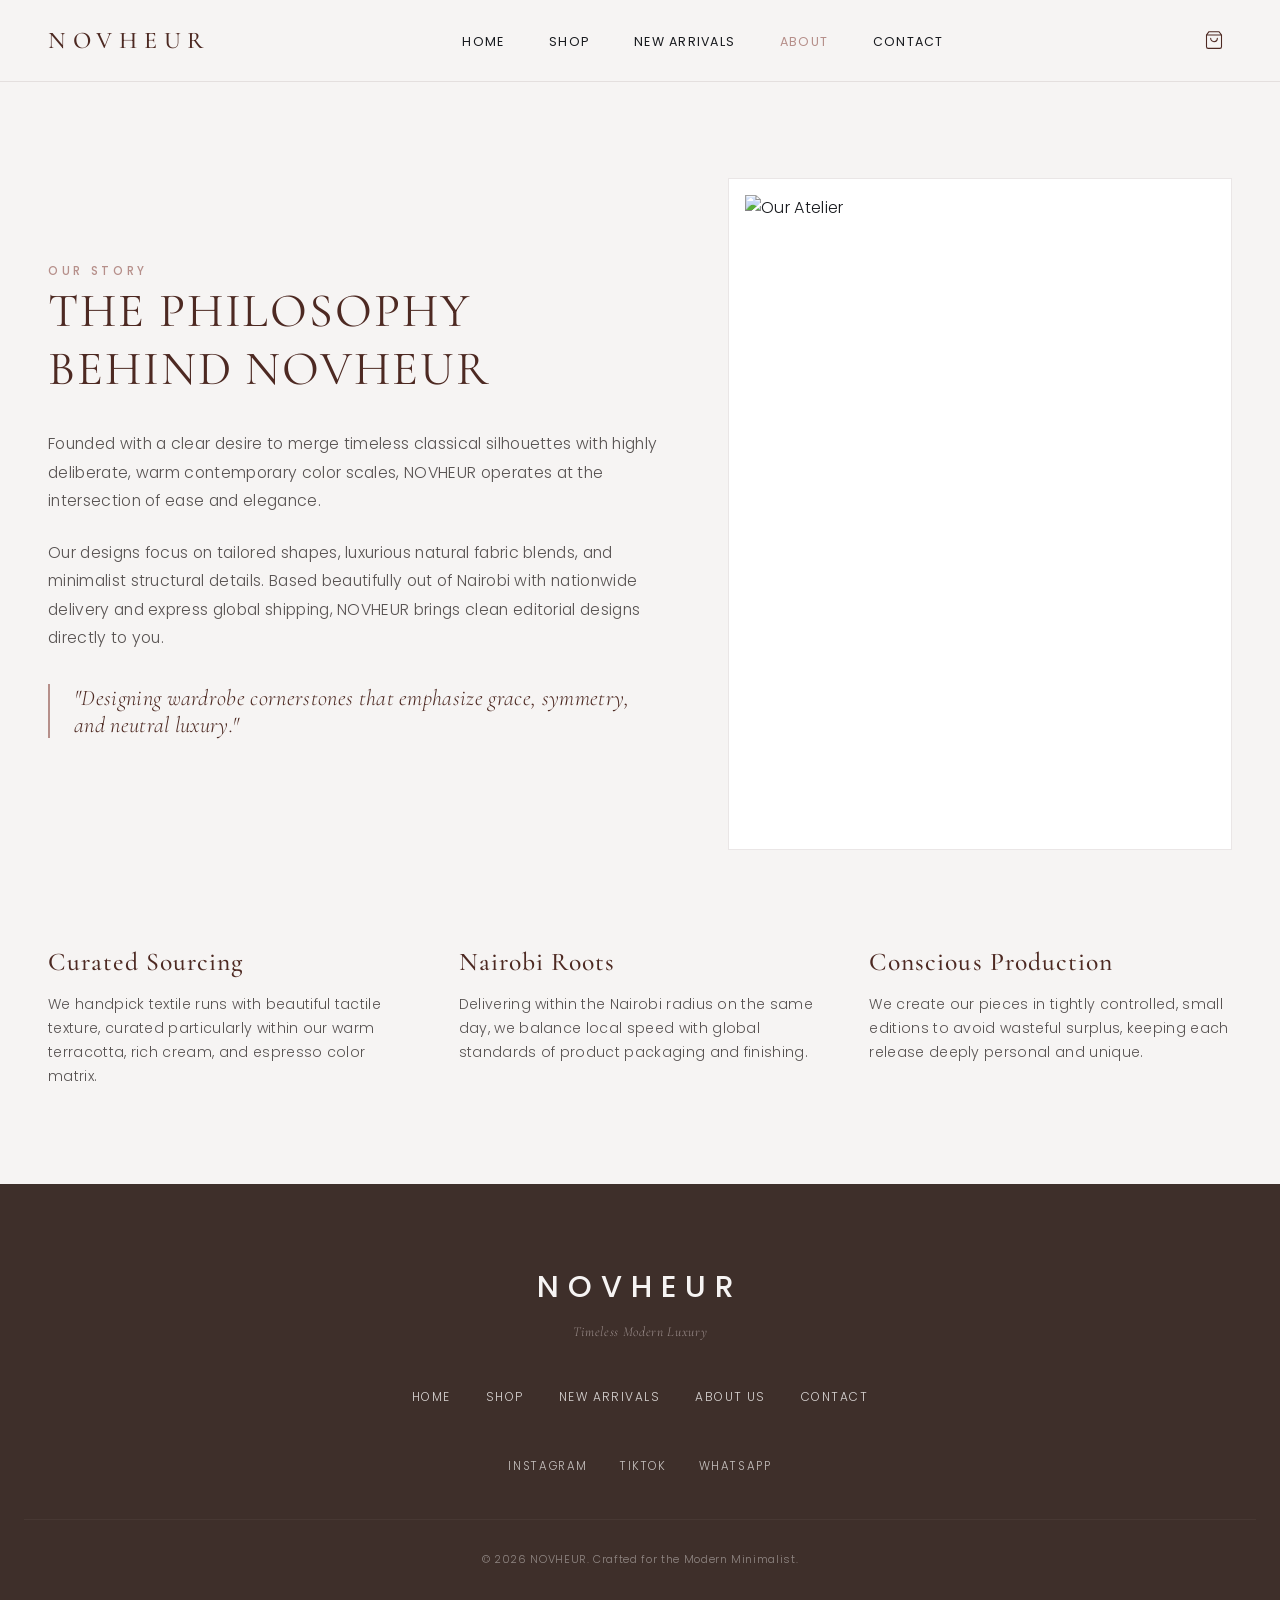
==== about.html @ eb53c372 "Create about.html" ====
<!DOCTYPE html>
<html lang="en">
<head>
  <meta charset="UTF-8">
  <meta name="viewport" content="width=device-width, initial-scale=1.0">
  <title>About Us — NOVHEUR</title>
  <link rel="stylesheet" href="css/style.css">
  <link href="https://fonts.googleapis.com/css2?family=Cormorant+Garamond:ital,wght@0,400;0,500;0,600;1,400&family=Poppins:wght@300;400;500;600&display=swap" rel="stylesheet">
</head>
<body>

  <!-- HEADER -->
  <header class="site-header">
    <div class="nav-row">
      <button class="nav-icon-btn menu-toggle-btn" aria-label="Open Menu">
        <svg viewBox="0 0 24 24"><path d="M3 12h18M3 6h18M3 18h18" stroke-linecap="round"/></svg>
      </button>
      <a href="index.html" class="nav-logo">NOVHEUR</a>
      <ul class="nav-links">
        <li><a href="index.html">Home</a></li>
        <li><a href="shop.html">Shop</a></li>
        <li><a href="new-arrivals.html">New Arrivals</a></li>
        <li><a href="about.html" style="color: var(--btn);">About</a></li>
        <li><a href="contact.html">Contact</a></li>
      </ul>
      <div class="nav-side">
        <button class="nav-icon-btn" aria-label="Cart">
          <svg viewBox="0 0 24 24"><path d="M6 2 3 6v14a2 2 0 0 0 2 2h14a2 2 0 0 0 2-2V6l-3-4zM3 6h18M16 10a4 4 0 0 1-8 0" stroke-linecap="round"/></svg>
        </button>
      </div>
    </div>
  </header>

  <!-- MOBILE MENU DRAWER -->
  <div class="mobile-menu-overlay"></div>
  <aside class="mobile-menu">
    <div class="mobile-menu-top">
      <span class="nav-logo" style="font-size:1.2rem;">NOVHEUR</span>
      <button class="mobile-menu-close">
        <svg viewBox="0 0 24 24"><path d="M18 6 6 18M6 6l12 12" stroke-linecap="round"/></svg>
      </button>
    </div>
    <ul class="mobile-menu-links">
      <li><a href="index.html">Home</a></li>
      <li><a href="shop.html">Shop</a></li>
      <li><a href="new-arrivals.html">New Arrivals</a></li>
      <li><a href="about.html" style="color: var(--btn);">About</a></li>
      <li><a href="contact.html">Contact</a></li>
    </ul>
    <div class="mobile-menu-foot">Worldwide Shipping</div>
  </aside>

  <!-- BRAND HERITAGE SECTION -->
  <section class="section-container" style="padding-top: 6rem;">
    <div style="display: grid; grid-template-columns: 1fr; gap: 4rem; align-items: center;" id="about-grid">
      <!-- Story Content -->
      <div>
        <span class="section-eyebrow">Our Story</span>
        <h1 class="section-title" style="font-size:3rem; margin-bottom: 2rem;">The Philosophy Behind NOVHEUR</h1>
        <p style="color: var(--text-muted); font-size: 0.98rem; line-height: 1.8; margin-bottom: 1.5rem;">
          Founded with a clear desire to merge timeless classical silhouettes with highly deliberate, warm contemporary color scales, NOVHEUR operates at the intersection of ease and elegance. 
        </p>
        <p style="color: var(--text-muted); font-size: 0.98rem; line-height: 1.8; margin-bottom: 2rem;">
          Our designs focus on tailored shapes, luxurious natural fabric blends, and minimalist structural details. Based beautifully out of Nairobi with nationwide delivery and express global shipping, NOVHEUR brings clean editorial designs directly to you.
        </p>
        <blockquote style="border-left: 2px solid var(--btn); padding-left: 1.5rem; font-family: 'Cormorant Garamond', serif; font-size: 1.4rem; font-style: italic; color: var(--heading); margin-bottom: 2rem;">
          "Designing wardrobe cornerstones that emphasize grace, symmetry, and neutral luxury."
        </blockquote>
      </div>

      <!-- Editorial Image Frame -->
      <div style="aspect-ratio: 3/4; border: 1px solid var(--border-light); padding: 1rem; background: var(--card);">
        <img src="https://images.unsplash.com/photo-1534126511673-b6899657816a?q=80&w=800" alt="Our Atelier" style="width: 100%; height: 100%; object-fit: cover;">
      </div>
    </div>
  </section>

  <!-- BRAND VALUES -->
  <section class="section-container" style="padding-top: 0; padding-bottom: 6rem;">
    <div style="display: grid; grid-template-columns: repeat(auto-fit, minmax(280px, 1fr)); gap: 3rem;">
      <div>
        <h3 style="font-family: 'Cormorant Garamond'; font-size: 1.6rem; color: var(--heading); margin-bottom: 1rem;">Curated Sourcing</h3>
        <p style="font-size: 0.88rem; color: var(--text-muted); line-height: 1.7;">We handpick textile runs with beautiful tactile texture, curated particularly within our warm terracotta, rich cream, and espresso color matrix.</p>
      </div>
      <div>
        <h3 style="font-family: 'Cormorant Garamond'; font-size: 1.6rem; color: var(--heading); margin-bottom: 1rem;">Nairobi Roots</h3>
        <p style="font-size: 0.88rem; color: var(--text-muted); line-height: 1.7;">Delivering within the Nairobi radius on the same day, we balance local speed with global standards of product packaging and finishing.</p>
      </div>
      <div>
        <h3 style="font-family: 'Cormorant Garamond'; font-size: 1.6rem; color: var(--heading); margin-bottom: 1rem;">Conscious Production</h3>
        <p style="font-size: 0.88rem; color: var(--text-muted); line-height: 1.7;">We create our pieces in tightly controlled, small editions to avoid wasteful surplus, keeping each release deeply personal and unique.</p>
      </div>
    </div>
  </section>

  <!-- FOOTER -->
  <footer>
    <div class="footer-logo">NOVHEUR</div>
    <div class="footer-tag">Timeless Modern Luxury</div>
    <div class="footer-links">
      <a href="index.html">Home</a>
      <a href="shop.html">Shop</a>
      <a href="new-arrivals.html">New Arrivals</a>
      <a href="about.html">About Us</a>
      <a href="contact.html">Contact</a>
    </div>
    <div class="footer-social">
      <a href="#">Instagram</a>
      <a href="#">TikTok</a>
      <a href="#">WhatsApp</a>
    </div>
    <div class="footer-bottom">
      &copy; 2026 NOVHEUR. Crafted for the Modern Minimalist.
    </div>
  </footer>

  <script>
    const toggleBtn = document.querySelector('.menu-toggle-btn');
    const closeBtn = document.querySelector('.mobile-menu-close');
    const overlay = document.querySelector('.mobile-menu-overlay');
    const menu = document.querySelector('.mobile-menu');

    [toggleBtn, closeBtn, overlay].forEach(btn => {
      btn.addEventListener('click', () => {
        menu.classList.toggle('open');
        overlay.classList.toggle('open');
      });
    });

    // Custom CSS Grid responsive adjustment for larger devices
    if(window.innerWidth > 900) {
       document.getElementById('about-grid').style.gridTemplateColumns = '1.1fr 0.9fr';
    }
  </script>
</body>
</html>
---- css/style.css ----
:root {
  /* --- NOVHEUR Brand Palette --- */
  --bg: #f6f4f3;                 /* Main canvas: Warm, luxurious linen background */
  --btn: #b68f8a;                /* Signature brand color: The elegant rose/mauve */
  --btn-hover: #60362a;          /* Interaction state: Rich warm chocolate */
  
  /* --- Typography & Structural Tones --- */
  --heading: #4d2922;            /* Deep espresso brown for classic serif headers */
  --body: #191b1f;               /* High-fashion primary charcoal/black for readability */
  --text-muted: #585352;         /* Editorial secondary text: Warm slate gray */
  
  /* --- Surfaces & Layout Accents --- */
  --card: #ffffff;               /* Crisp white surfaces for product frames */
  --footer: #3e2f2a;             /* Deepest grounding brown for the footer block */
  --accent-dark: #2f2f32;        /* Dark structural elements */
  
  /* --- Borders & Spacing --- */
  --border-light: rgba(186, 173, 172, 0.3); /* Ultra-soft gray divider using #baadac */
  --line: rgba(77, 41, 34, 0.08);           /* Faint structural lines */
}

/* ================= CORE STYLES ================= */
* {
  margin: 0;
  padding: 0;
  box-sizing: border-box;
}

html {
  scroll-behavior: smooth;
}

body {
  background: var(--bg);
  color: var(--body);
  font-family: 'Poppins', sans-serif;
  font-weight: 300;
  letter-spacing: 0.02em;
  overflow-x: hidden;
  -webkit-tap-highlight-color: transparent;
}

h1, h2, h3, .logo {
  font-family: 'Cormorant Garamond', serif;
  color: var(--heading);
  letter-spacing: 0.04em;
  font-weight: 500;
}

img {
  max-width: 100%;
  height: auto;
  display: block;
  object-fit: cover;
}

a {
  color: inherit;
  text-decoration: none;
}

/* ---------- scroll reveals ---------- */
.reveal {
  opacity: 0;
  transform: translateY(24px);
  transition: opacity 1s cubic-bezier(.21, .6, .35, 1), transform 1s cubic-bezier(.21, .6, .35, 1);
}

.reveal.is-visible {
  opacity: 1;
  transform: translateY(0);
}

@media (prefers-reduced-motion: reduce) {
  .reveal { opacity: 1; transform: none; transition: none; }
  html { scroll-behavior: auto; }
}

/* ================= BUTTONS (REFINE & ELEVATE) ================= */
.btn {
  display: inline-block;
  background: var(--btn);
  color: #fff;
  font-family: 'Poppins', sans-serif;
  font-weight: 500;
  font-size: 0.78rem;
  letter-spacing: 0.18em;
  text-transform: uppercase;
  padding: 1.15rem 2.8rem;
  border: none;
  border-radius: 1px;
  cursor: pointer;
  transition: background 0.4s cubic-bezier(.21, .6, .35, 1), transform 0.2s ease, box-shadow 0.4s ease;
}

.btn:hover {
  background: var(--btn-hover);
  box-shadow: 0 8px 20px rgba(96, 54, 42, 0.12);
}

.btn:active {
  transform: scale(0.97);
}

.btn-secondary {
  display: inline-block;
  background: transparent;
  color: var(--heading);
  border: 1px solid var(--heading);
  font-family: 'Poppins', sans-serif;
  font-weight: 500;
  font-size: 0.78rem;
  letter-spacing: 0.18em;
  text-transform: uppercase;
  padding: 1rem 2.5rem;
  border-radius: 1px;
  cursor: pointer;
  transition: all 0.4s cubic-bezier(.21, .6, .35, 1);
}

.btn-secondary:hover {
  background: var(--heading);
  color: #fff;
}

.btn-secondary:active {
  transform: scale(0.97);
}

/* ================= SITE HEADER ================= */
.site-header {
  position: sticky;
  top: 0;
  z-index: 60;
  background: var(--bg);
  border-bottom: 1px solid var(--border-light);
}

.nav-row {
  display: flex;
  align-items: center;
  justify-content: space-between;
  padding: 1.2rem 1.5rem;
  max-width: 1340px;
  margin: 0 auto;
}

.nav-logo {
  font-family: 'Cormorant Garamond', serif;
  font-weight: 500;
  font-size: 1.5rem;
  letter-spacing: 0.28em;
  text-transform: uppercase;
  color: var(--heading);
}

.nav-icon-btn {
  background: none;
  border: none;
  padding: 0.5rem;
  cursor: pointer;
  color: var(--heading);
  display: flex;
  align-items: center;
  justify-content: center;
  transition: transform 0.15s ease, color 0.3s ease;
}

.nav-icon-btn:hover {
  color: var(--btn);
}

.nav-icon-btn:active {
  transform: scale(0.9);
}

.nav-icon-btn svg {
  width: 20px;
  height: 20px;
  stroke: currentColor;
  fill: none;
  stroke-width: 1.3;
}

.nav-links {
  display: none;
  align-items: center;
  gap: 2.8rem;
  list-style: none;
}

.nav-links a {
  position: relative;
  font-family: 'Poppins', sans-serif;
  font-size: 0.78rem;
  font-weight: 400;
  letter-spacing: 0.1em;
  text-transform: uppercase;
  color: var(--body);
  padding-bottom: 6px;
  transition: color 0.3s ease;
}

.nav-links a::after {
  content: '';
  position: absolute;
  left: 0;
  bottom: 0;
  width: 0%;
  height: 1px;
  background: var(--btn);
  transition: width 0.35s cubic-bezier(.21, .6, .35, 1);
}

.nav-links a:hover {
  color: var(--btn);
}

.nav-links a:hover::after {
  width: 100%;
}

.nav-side {
  display: flex;
  align-items: center;
  gap: 0.4rem;
}

.menu-toggle-btn {
  display: flex;
}

@media (min-width: 900px) {
  .nav-links { display: flex; }
  .menu-toggle-btn { display: none; }
  .nav-row { padding: 1.4rem 3rem; }
}

/* ---- mobile menu panel ---- */
.mobile-menu-overlay {
  position: fixed;
  inset: 0;
  z-index: 99;
  background: rgba(25, 27, 31, 0.3);
  backdrop-filter: blur(2px);
  opacity: 0;
  pointer-events: none;
  transition: opacity 0.4s ease;
}

.mobile-menu-overlay.open {
  opacity: 1;
  pointer-events: auto;
}

.mobile-menu {
  position: fixed;
  top: 0;
  left: 0;
  bottom: 0;
  width: 85%;
  max-width: 360px;
  z-index: 100;
  background: var(--bg);
  padding: 1.5rem 2rem;
  transform: translateX(-100%);
  transition: transform 0.5s cubic-bezier(.21, .6, .35, 1);
  overflow-y: auto;
  box-shadow: 10px 0 30px rgba(0, 0, 0, 0.03);
  border-right: 1px solid var(--border-light);
}

.mobile-menu.open {
  transform: translateX(0);
}

.mobile-menu-top {
  display: flex;
  justify-content: space-between;
  align-items: center;
  margin-bottom: 3.5rem;
}

.mobile-menu-close {
  background: none;
  border: none;
  color: var(--heading);
  cursor: pointer;
  padding: 0.5rem;
}

.mobile-menu-close svg {
  width: 18px;
  height: 18px;
  stroke: currentColor;
  stroke-width: 1.5;
  fill: none;
}

.mobile-menu-links {
  list-style: none;
  display: flex;
  flex-direction: column;
  gap: 1.8rem;
}

.mobile-menu-links a {
  font-family: 'Cormorant Garamond', serif;
  font-size: 2.2rem;
  font-weight: 500;
  color: var(--heading);
  display: inline-block;
  transition: color 0.3s ease, transform 0.3s ease;
}

.mobile-menu-links a:active, .mobile-menu-links a:hover {
  transform: translateX(8px);
  color: var(--btn);
}

.mobile-menu-foot {
  margin-top: 4rem;
  font-size: 0.7rem;
  letter-spacing: 0.14em;
  text-transform: uppercase;
  color: var(--text-muted);
  opacity: 0.8;
}

@media (min-width: 900px) {
  .mobile-menu { display: none; }
}

/* ================= NOVHEUR HERO (SHRUNK EDITORIAL STYLE) ================= */
.hero-shrunk {
  display: grid;
  grid-template-columns: 1fr;
  min-height: 440px;
  height: 50vh;
  background: var(--bg);
  border-bottom: 1px solid var(--border-light);
}

.hero-content-left {
  display: flex;
  flex-direction: column;
  justify-content: center;
  padding: 3.5rem 2rem;
}

.hero-eyebrow {
  font-size: 0.72rem;
  letter-spacing: 0.32em;
  text-transform: uppercase;
  color: var(--btn);
  margin-bottom: 0.8rem;
  font-weight: 500;
}

.hero-title-shrunk {
  font-size: 2.6rem;
  font-weight: 400;
  line-height: 1.15;
  margin-bottom: 1rem;
  max-width: 15ch;
  text-transform: uppercase;
}

.hero-subtitle-shrunk {
  font-size: 0.9rem;
  line-height: 1.6;
  color: var(--text-muted);
  max-width: 42ch;
  margin-bottom: 2rem;
}

.hero-image-right {
  display: none;
  background-image: url('https://images.unsplash.com/photo-1515886657613-9f3515b0c78f?q=80&w=1200&auto=format&fit=crop');
  background-size: cover;
  background-position: center;
}

@media (min-width: 768px) {
  .hero-shrunk {
    grid-template-columns: 1.1fr 0.9fr;
    height: 48vh;
  }
  .hero-content-left {
    padding: 3rem 10% 3rem 12%;
  }
  .hero-image-right {
    display: block;
  }
}

/* ================= HORIZONTAL CATEGORIES BAR ================= */
.categories-container {
  padding: 2.5rem 1.5rem;
  border-bottom: 1px solid var(--border-light);
  background: var(--card);
}

.categories-grid {
  display: flex;
  gap: 1rem;
  overflow-x: auto;
  padding-bottom: 0.5rem;
  scrollbar-width: none;
}

.categories-grid::-webkit-scrollbar {
  display: none;
}

.category-tile {
  flex: 0 0 140px;
  position: relative;
  aspect-ratio: 3/4;
  overflow: hidden;
}

.category-tile img {
  width: 100%;
  height: 100%;
  transition: transform 0.8s cubic-bezier(.21, .6, .35, 1);
}

.category-tile:hover img {
  transform: scale(1.08);
}

.category-overlay {
  position: absolute;
  inset: 0;
  background: linear-gradient(180deg, rgba(0,0,0,0) 45%, rgba(62,47,42,0.8) 100%);
  display: flex;
  align-items: flex-end;
  justify-content: center;
  padding: 1rem;
}

.category-name {
  color: #ffffff;
  font-family: 'Cormorant Garamond', serif;
  font-size: 1.15rem;
  font-weight: 500;
  letter-spacing: 0.06em;
  text-align: center;
}

@media (min-width: 900px) {
  .categories-container { padding: 3.5rem 3rem; }
  .categories-grid {
    display: grid;
    grid-template-columns: repeat(7, 1fr);
    gap: 1.2rem;
    overflow-x: visible;
  }
  .category-tile { flex: none; width: 100%; }
}

/* ================= PRODUCTS GRID (CLEAN EDITORIAL FRAMES) ================= */
.section-container {
  max-width: 1340px;
  margin: 0 auto;
  padding: 6rem 1.5rem 5rem;
}

@media (min-width: 900px) {
  .section-container { padding: 7rem 3rem 6rem; }
}

.section-head {
  text-align: center;
  margin-bottom: 4rem;
}

.section-eyebrow {
  font-size: 0.72rem;
  letter-spacing: 0.32em;
  text-transform: uppercase;
  color: var(--btn);
  margin-bottom: 0.8rem;
  font-weight: 500;
}

.section-title {
  font-size: 2.4rem;
  font-weight: 400;
  color: var(--heading);
  text-transform: uppercase;
}

.products-grid {
  display: grid;
  grid-template-columns: 1fr 1fr;
  gap: 1.4rem;
}

@media (min-width: 768px) {
  .products-grid { grid-template-columns: repeat(3, 1fr); gap: 2rem; }
}

@media (min-width: 1100px) {
  .products-grid { grid-template-columns: repeat(4, 1fr); gap: 2.2rem; }
}

/* Product Cards */
.product-card {
  background: var(--card);
  border: 1px solid var(--border-light);
  overflow: hidden;
  display: flex;
  flex-direction: column;
  position: relative;
  transition: transform 0.4s ease, box-shadow 0.4s ease;
}

.product-media {
  position: relative;
  aspect-ratio: 3/4;
  overflow: hidden;
  background: #e9e4e1;
}

.product-media img {
  width: 100%;
  height: 100%;
  transition: transform 0.8s cubic-bezier(.21, .6, .35, 1);
}

.product-card:hover {
  box-shadow: 0 12px 30px rgba(77, 41, 34, 0.04);
}

.product-card:hover .product-media img {
  transform: scale(1.05);
}

/* Wishlist Button */
.wishlist-btn {
  position: absolute;
  top: 0.85rem;
  right: 0.85rem;
  z-index: 5;
  background: rgba(255, 255, 255, 0.95);
  border: none;
  border-radius: 50%;
  width: 34px;
  height: 34px;
  display: flex;
  align-items: center;
  justify-content: center;
  cursor: pointer;
  box-shadow: 0 4px 12px rgba(0,0,0,0.03);
  color: var(--heading);
  transition: all 0.3s ease;
}

.wishlist-btn:hover {
  background: var(--card);
  color: var(--btn);
}

.wishlist-btn svg {
  width: 15px;
  height: 15px;
  fill: none;
  stroke: currentColor;
  stroke-width: 1.5;
  transition: all 0.3s ease;
}

.wishlist-btn.active svg {
  fill: var(--btn);
  stroke: var(--btn);
}

/* Hover Action Tray */
.product-actions {
  position: absolute;
  bottom: -48px;
  left: 0;
  right: 0;
  display: flex;
  background: rgba(255, 255, 255, 0.96);
  backdrop-filter: blur(4px);
  z-index: 5;
  transition: bottom 0.35s cubic-bezier(.21, .6, .35, 1);
  border-top: 1px solid var(--border-light);
}

.product-card:hover .product-actions {
  bottom: 0;
}

.action-btn {
  flex: 1;
  border: none;
  background: transparent;
  padding: 0.9rem 0;
  font-family: 'Poppins', sans-serif;
  font-size: 0.72rem;
  font-weight: 500;
  letter-spacing: 0.1em;
  text-transform: uppercase;
  color: var(--heading);
  cursor: pointer;
  transition: all 0.3s ease;
}

.action-btn:first-child {
  border-right: 1px solid var(--border-light);
}

.action-btn:hover {
  background: var(--btn);
  color: #fff;
}

@media (max-width: 768px) {
  .product-actions {
    position: relative;
    bottom: 0;
    background: var(--card);
    border-top: 1px solid var(--border-light);
  }
  .product-card:hover .product-actions { bottom: 0; }
  .action-btn.quick-view { display: none; }
}

.product-body {
  padding: 1.2rem 1rem 1.4rem;
  text-align: left;
}

.product-name {
  font-family: 'Cormorant Garamond', serif;
  font-size: 1.2rem;
  color: var(--heading);
  font-weight: 500;
  margin-bottom: 0.3rem;
}

.product-price {
  font-size: 0.88rem;
  font-weight: 500;
  color: var(--body);
}

.section-footer {
  text-align: center;
  margin-top: 4rem;
}

/* ================= LIFESTYLE COVER BANNER ================= */
.lifestyle-banner {
  position: relative;
  height: 45vh;
  min-height: 340px;
  display: flex;
  align-items: center;
  justify-content: center;
  text-align: center;
  color: #ffffff;
  overflow: hidden;
}

.lifestyle-bg {
  position: absolute;
  inset: 0;
  background-image: url('https://images.unsplash.com/photo-1517248135467-4c7edcad34c4?q=80&w=1600&auto=format&fit=crop');
  background-size: cover;
  background-position: center;
  z-index: 1;
}

.lifestyle-overlay {
  position: absolute;
  inset: 0;
  background: rgba(62, 47, 42, 0.45); /* Soft premium tint utilizing your footer brown */
  z-index: 2;
}

.lifestyle-content {
  position: relative;
  z-index: 3;
  padding: 0 1.5rem;
}

.lifestyle-content h2 {
  font-family: 'Cormorant Garamond', serif;
  font-size: 2.8rem;
  font-weight: 400;
  letter-spacing: 0.12em;
  color: #ffffff;
  margin-bottom: 1.5rem;
  text-transform: uppercase;
}

.lifestyle-content .btn {
  background: #ffffff;
  color: var(--heading);
}

.lifestyle-content .btn:hover {
  background: var(--btn-hover);
  color: #ffffff;
}

@media (min-width: 768px) {
  .lifestyle-banner { height: 50vh; }
  .lifestyle-content h2 { font-size: 3.8rem; }
}

/* ================= TRENDING GRID ================= */
.trending-grid {
  display: grid;
  grid-template-columns: 1fr;
  gap: 1.4rem;
}

@media (min-width: 600px) {
  .trending-grid { grid-template-columns: repeat(2, 1fr); }
}

@media (min-width: 1100px) {
  .trending-grid { grid-template-columns: repeat(4, 1fr); }
}

.trending-card {
  position: relative;
  aspect-ratio: 1/1;
  overflow: hidden;
}

.trending-card img {
  width: 100%;
  height: 100%;
  transition: transform 0.8s cubic-bezier(.21, .6, .35, 1);
}

.trending-card:hover img {
  transform: scale(1.05);
}

.trending-overlay {
  position: absolute;
  inset: 0;
  background: rgba(96, 54, 42, 0.22); /* Soft brand warmth overlay */
  display: flex;
  align-items: center;
  justify-content: center;
  transition: background-color 0.4s ease;
}

.trending-card:hover .trending-overlay {
  background: rgba(96, 54, 42, 0.45);
}

.trending-title {
  color: #ffffff;
  font-family: 'Cormorant Garamond', serif;
  font-size: 1.9rem;
  font-weight: 500;
  letter-spacing: 0.08em;
  text-transform: uppercase;
}

/* ================= INSTAGRAM SECTION ================= */
.instagram-grid {
  display: grid;
  grid-template-columns: repeat(2, 1fr);
  gap: 1rem;
}

@media (min-width: 900px) {
  .instagram-grid { grid-template-columns: repeat(4, 1fr); }
}

.instagram-post {
  aspect-ratio: 1/1;
  overflow: hidden;
  position: relative;
  background: #e9e4e1;
}

.instagram-post img {
  width: 100%;
  height: 100%;
  transition: opacity 0.4s ease;
}

.instagram-post:hover img {
  opacity: 0.85;
}

/* ================= NEWSLETTER ================= */
.newsletter-section {
  background: var(--card);
  border-top: 1px solid var(--border-light);
  border-bottom: 1px solid var(--border-light);
  padding: 6rem 1.5rem;
  text-align: center;
}

.newsletter-inner {
  max-width: 500px;
  margin: 0 auto;
}

.newsletter-title {
  font-size: 2.2rem;
  font-weight: 400;
  color: var(--heading);
  margin-bottom: 0.8rem;
  text-transform: uppercase;
}

.newsletter-desc {
  font-size: 0.88rem;
  line-height: 1.6;
  color: var(--text-muted);
  margin-bottom: 2.4rem;
}

.newsletter-form {
  display: flex;
  flex-direction: column;
  gap: 0.8rem;
}

.newsletter-input {
  border: 1px solid var(--border-light);
  background: var(--bg);
  padding: 1.15rem 1.4rem;
  font-family: 'Poppins', sans-serif;
  font-size: 0.85rem;
  color: var(--body);
  border-radius: 1px;
  outline: none;
  transition: border-color 0.3s ease;
}

.newsletter-input:focus {
  border-color: var(--btn);
}

@media (min-width: 600px) {
  .newsletter-form {
    flex-direction: row;
    gap: 0;
  }
  .newsletter-input {
    flex: 1;
    border-right: none;
    border-radius: 1px 0 0 1px;
  }
  .newsletter-form .btn {
    border-radius: 0 1px 1px 0;
  }
}

/* ================= MARQUEE ACCENT ================= */
.marquee-wrap {
  border-top: 1px solid var(--border-light);
  border-bottom: 1px solid var(--border-light);
  padding: 1.5rem 0;
  overflow: hidden;
  white-space: nowrap;
  background: var(--bg);
}

.marquee-track {
  display: inline-flex;
  animation: marquee 24s linear infinite;
}

.marquee-track span {
  font-family: 'Poppins', sans-serif;
  font-size: 0.75rem;
  letter-spacing: 0.24em;
  text-transform: uppercase;
  color: var(--heading);
  padding: 0 1.6rem;
  display: inline-flex;
  align-items: center;
}

.marquee-track span::after {
  content: '✦';
  color: var(--btn);
  font-size: 0.55rem;
  margin-left: 1.6rem;
}

@keyframes marquee {
  from { transform: translateX(0); }
  to { transform: translateX(-50%); }
}

/* ================= FOOTER ================= */
footer {
  background: var(--footer);
  color: #f6f4f3;
  padding: 5rem 1.5rem 2.5rem;
}

.footer-logo {
  font-size: 1.9rem;
  font-weight: 500;
  letter-spacing: 0.3em;
  text-transform: uppercase;
  color: #f6f4f3;
  text-align: center;
  margin-bottom: 0.8rem;
}

.footer-tag {
  text-align: center;
  font-size: 0.85rem;
  opacity: 0.75;
  margin-bottom: 3rem;
  font-family: 'Cormorant Garamond', serif;
  font-style: italic;
  letter-spacing: 0.05em;
  color: #baadac; /* Soft brand gray */
}

.footer-links {
  display: flex;
  justify-content: center;
  gap: 2.2rem;
  flex-wrap: wrap;
  font-size: 0.75rem;
  letter-spacing: 0.12em;
  text-transform: uppercase;
  margin-bottom: 3rem;
}

.footer-links a {
  position: relative;
  padding-bottom: 4px;
  transition: color 0.3s ease;
  opacity: 0.85;
}

.footer-links a:hover {
  color: var(--btn);
  opacity: 1;
}

.footer-links a::after {
  content: '';
  position: absolute;
  left: 0;
  bottom: 0;
  width: 0%;
  height: 1px;
  background: var(--btn);
  transition: width 0.35s ease;
}

.footer-links a:hover::after {
  width: 100%;
}

.footer-social {
  display: flex;
  justify-content: center;
  gap: 2rem;
  flex-wrap: wrap;
  font-size: 0.72rem;
  letter-spacing: 0.14em;
  text-transform: uppercase;
  margin-bottom: 2.5rem;
}

.footer-social a {
  position: relative;
  padding-bottom: 4px;
  transition: color 0.3s ease, opacity 0.3s ease;
  opacity: 0.75;
}

.footer-social a:hover {
  opacity: 1;
  color: var(--btn);
}

.footer-social a::after {
  content: '';
  position: absolute;
  left: 0;
  bottom: 0;
  width: 0%;
  height: 1px;
  background: var(--btn);
  transition: width 0.3s ease;
}

.footer-social a:hover::after {
  width: 100%;
}

.footer-policy-links {
  display: flex;
  justify-content: center;
  gap: 1.8rem;
  flex-wrap: wrap;
  font-size: 0.68rem;
  letter-spacing: 0.06em;
  margin-bottom: 2rem;
  opacity: 0.55;
}

.footer-policy-links a {
  transition: opacity 0.3s ease, color 0.3s ease;
}

.footer-policy-links a:hover {
  opacity: 1;
  color: var(--btn);
}

.footer-bottom {
  text-align: center;
  font-size: 0.68rem;
  opacity: 0.45;
  letter-spacing: 0.06em;
  border-top: 1px solid rgba(186, 173, 172, 0.15);
  padding-top: 2rem;
}
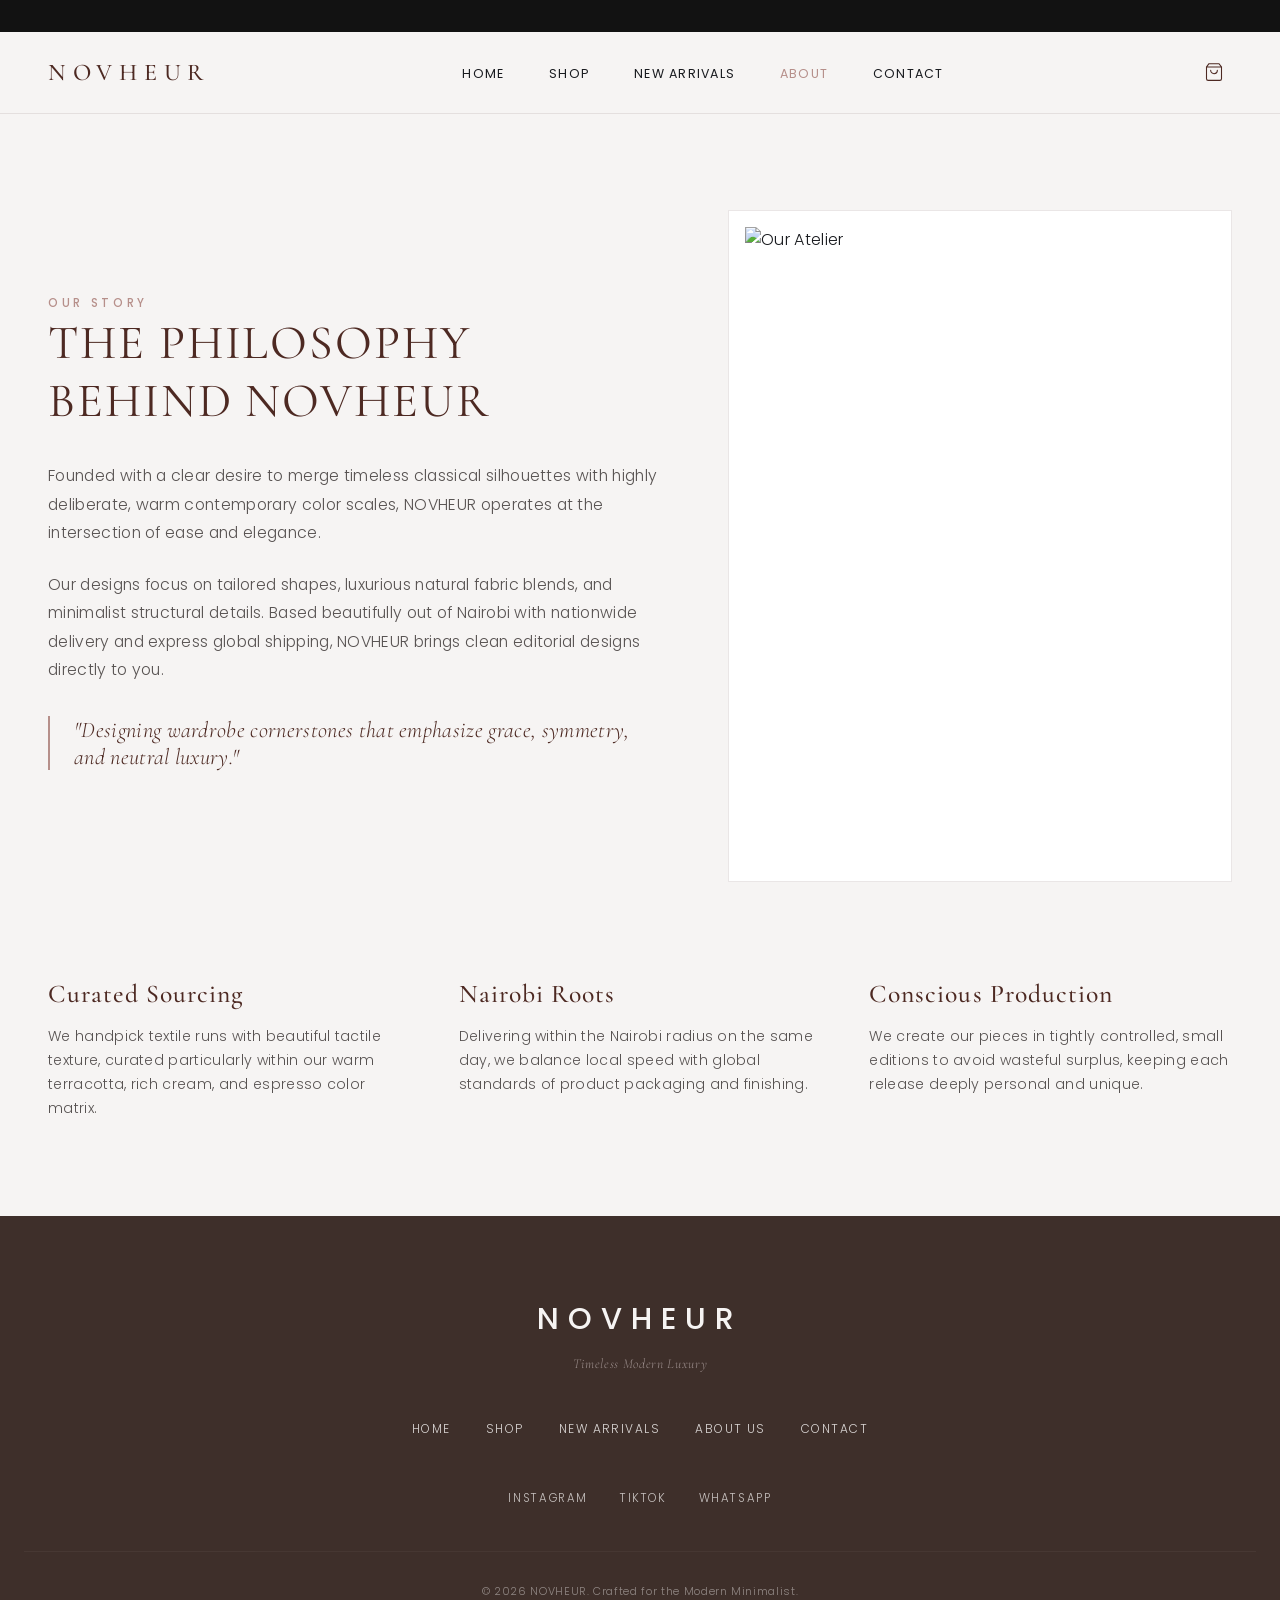
==== commit a5287805: "Update about.html" ====
--- a/about.html
+++ b/about.html
@@ -1,5 +1,19 @@
 <!DOCTYPE html>
 <html lang="en">
+
+  <!-- ANNOUNCEMENT BAR -->
+<div class="announcement-bar">
+  <div class="announcement-track">
+    <span>FREE EXPRESS SHIPPING ON ALL ORDERS OVER KSH 10,000 • </span>
+    <span>SAME-DAY NAIROBI COURIER DISPATCH • </span>
+    <span>CASH ON DELIVERY AVAILABLE (RESTRICTIONS APPLY) • </span>
+    <!-- Repeat the text to make the loop seamless -->
+    <span>FREE EXPRESS SHIPPING ON ALL ORDERS OVER KSH 10,000 • </span>
+    <span>SAME-DAY NAIROBI COURIER DISPATCH • </span>
+    <span>CASH ON DELIVERY AVAILABLE (RESTRICTIONS APPLY) • </span>
+  </div>
+</div>
+
 <head>
   <meta charset="UTF-8">
   <meta name="viewport" content="width=device-width, initial-scale=1.0">
--- a/css/style.css
+++ b/css/style.css
@@ -19,6 +19,44 @@
   --line: rgba(77, 41, 34, 0.08);           /* Faint structural lines */
 }
 
+/* ================= ANNOUNCEMENT BAR ================= */
+.announcement-bar {
+  background-color: #121212; /* Sleek near-black */
+  color: #ffffff;
+  font-family: 'Poppins', sans-serif;
+  font-size: 0.68rem;
+  font-weight: 500;
+  letter-spacing: 0.15em;
+  text-transform: uppercase;
+  padding: 8px 0;
+  overflow: hidden;
+  position: relative;
+  white-space: nowrap;
+  width: 100%;
+  z-index: 70;
+}
+
+.announcement-track {
+  display: inline-block;
+  padding-left: 100%;
+  animation: announcementMarquee 25s linear infinite;
+}
+
+.announcement-track span {
+  display: inline-block;
+  padding-right: 2.5rem;
+}
+
+/* Seamless Announcement Loop */
+@keyframes announcementMarquee {
+  0% {
+    transform: translate3d(0, 0, 0);
+  }
+  100% {
+    transform: translate3d(-100%, 0, 0);
+  }
+}
+
 /* ================= CORE STYLES ================= */
 * {
   margin: 0;
@@ -896,8 +934,8 @@
 }
 
 @keyframes marquee {
-  from { transform: translateX(0); }
-  to { transform: translateX(-50%); }
+  from { transform: translate3d(0, 0, 0); }
+  to { transform: translate3d(-50%, 0, 0); }
 }
 
 /* ================= FOOTER ================= */
